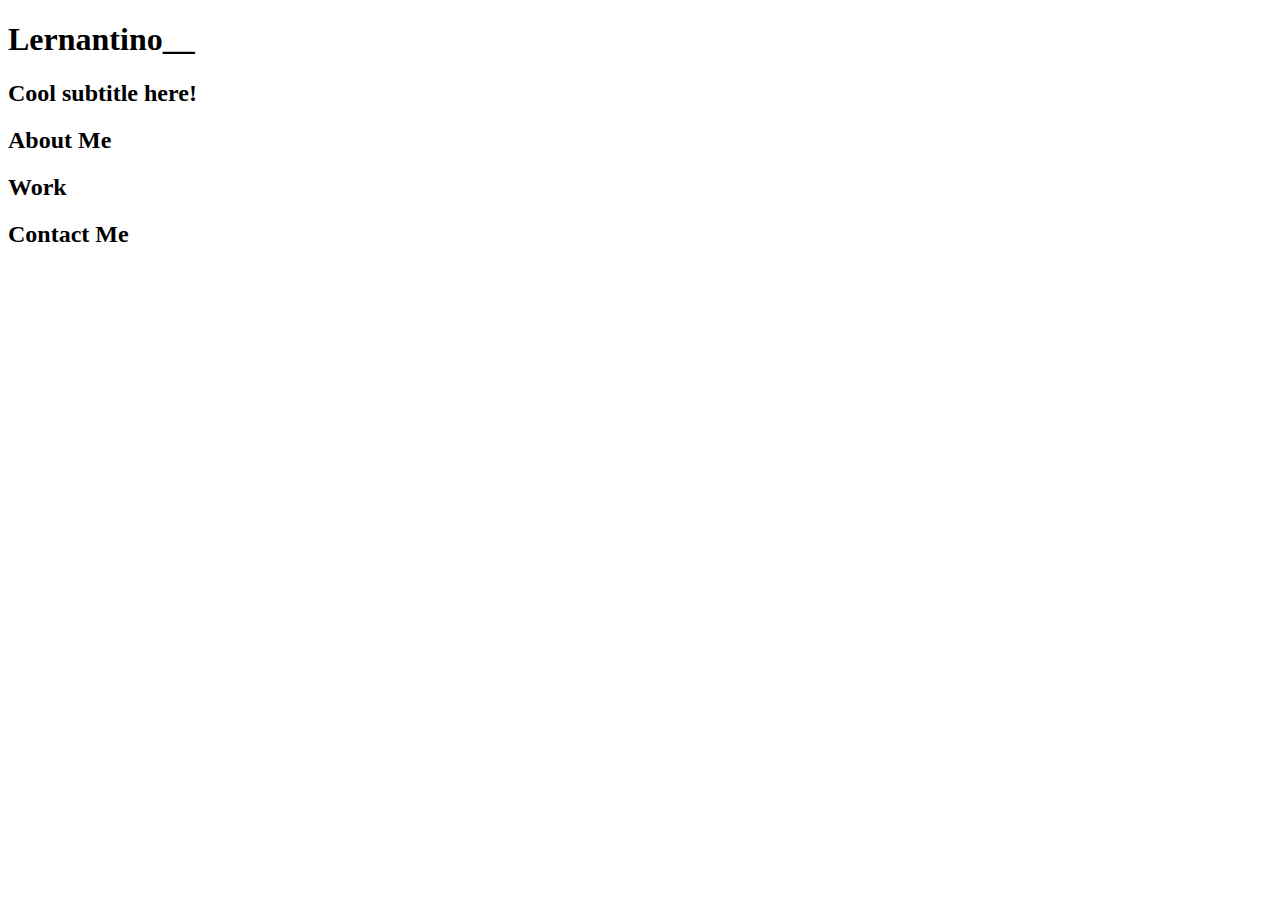
==== index.html @ 0ba69e0a "update1" ====
<!DOCTYPE html>
<html lang="en-gb">
  <head>
    <meta charset="UTF-8" />
    <meta name="viewport" content="width=device-width, initial-scale=1.0" />
    <meta http-equiv="X-UA-Compatible" content="ie=edge" />
    <title>Lernantino // Web Developer</title>
    <link rel="stylesheet" href="./assets/css/style.css" />
  </head>

  <body>
    <!-- main logo / nav -->
    <header>
      <h1>Lernantino__</h1>
      <nav></nav>
    </header>

    <!-- hero banner -->
    <section class="hero-banner">
      <div>
        <h2>Cool subtitle here!</h2>
      </div>
    </section>

    <main class="page-wrapper">
      <!-- about me -->
      <section class="page-section" id="about">
        <h2>About Me</h2>
      </section>

      <!-- portfolio container -->
      <section class="page-section" id="work">
        <h2>Work</h2>
      </section>

      <!-- contact -->
      <section class="page-section contact" id="contact">
        <h2>Contact Me</h2>
      </section>
    </main>
  </body>
</html>
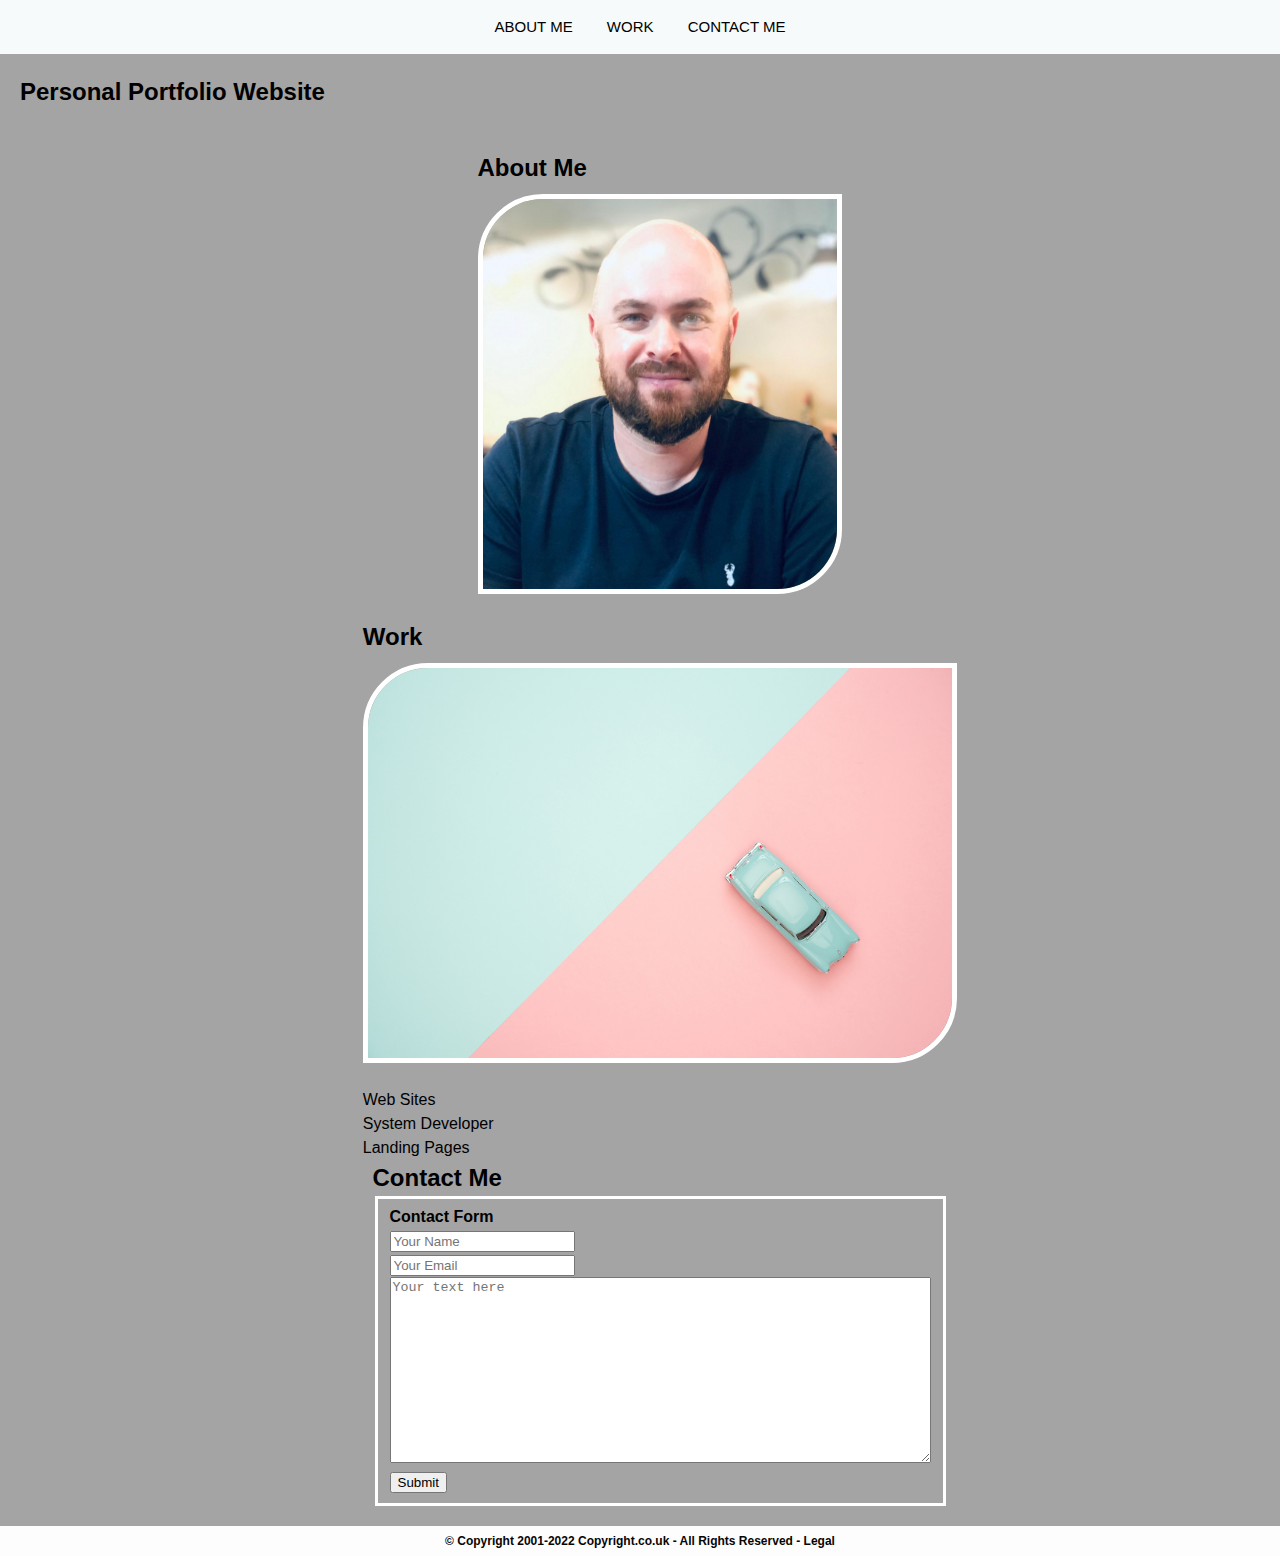
==== commit 0f4fc454: "contact form" ====
--- a/index.html
+++ b/index.html
@@ -4,39 +4,83 @@
     <meta charset="UTF-8" />
     <meta name="viewport" content="width=device-width, initial-scale=1.0" />
     <meta http-equiv="X-UA-Compatible" content="ie=edge" />
-    <title>Lernantino // Web Developer</title>
-    <link rel="stylesheet" href="./assets/css/style.css" />
+    <title>Diego Dagostim - Web Developer</title>
+    <link rel="stylesheet" href="./css/style.css" />
   </head>
 
   <body>
     <!-- main logo / nav -->
     <header>
-      <h1>Lernantino__</h1>
-      <nav></nav>
+      <div class="nav">
+        <nav>
+          <a href="#about">ABOUT ME</a>
+          <a href="#work">WORK</a>
+          <a href="#contact">CONTACT ME</a>
+        </nav>
+      </div>
     </header>
 
     <!-- hero banner -->
-    <section class="hero-banner">
+    <section class="section">
       <div>
-        <h2>Cool subtitle here!</h2>
+        <h2>Personal Portfolio Website</h2>
       </div>
     </section>
 
     <main class="page-wrapper">
       <!-- about me -->
-      <section class="page-section" id="about">
-        <h2>About Me</h2>
+      <section class="hero-banner">
+        <div class="h2" id="about"><h2>About Me</h2></div>
+        <div class="internal">
+          <img src="./images/profile.png" />
+        </div>
       </section>
 
       <!-- portfolio container -->
-      <section class="page-section" id="work">
-        <h2>Work</h2>
+      <section class="hero-banner">
+        <div class="h2" id="work"><h2>Work</h2></div>
+        <div class="internal">
+          <img src="./images/02-portfolio-3.jpg" />
+          <div class="internalDiv">Web Sites</div>
+          <div class="internalDiv">System Developer</div>
+          <div class="internalDiv">Landing Pages</div>
+        </div>
       </section>
 
       <!-- contact -->
-      <section class="page-section contact" id="contact">
-        <h2>Contact Me</h2>
+      <section class="hero-banner">
+        <div class="h2" id="contact"><h2>Contact Me</h2></div>
+        <div class="internal">
+          <fieldset class="fieldset">
+            <h4>Contact Form</h4>
+            <input
+              type="text"
+              placeholder="Your Name"
+              class="name"
+              required
+            /><br />
+            <input
+              type="text"
+              placeholder="Your Email"
+              class="email"
+              required
+            /><br />
+            <textarea
+              placeholder="Your text here"
+              rows="12"
+              cols="65"
+              required
+            ></textarea
+            ><br />
+            <button type="submit">Submit</button>
+          </fieldset>
+        </div>
       </section>
     </main>
+    <footer>
+      <h4>
+        © Copyright 2001-2022 Copyright.co.uk - All Rights Reserved - Legal
+      </h4>
+    </footer>
   </body>
 </html>
--- a/css/style.css
+++ b/css/style.css
@@ -0,0 +1,101 @@
+* {
+  box-sizing: border-box;
+}
+
+body {
+  margin: 0;
+  padding: 0;
+  font-family: "Trebuchet MS", "Lucida Sans Unicode", "Lucida Grande",
+    "Lucida Sans", Arial, sans-serif;
+  line-height: 1.5;
+  background-color: rgb(164, 164, 164);
+}
+
+h1,
+h2,
+h3,
+h4,
+h5,
+h6 {
+  margin: 0;
+}
+
+p {
+  margin: 0;
+}
+
+.section {
+  display: flex;
+  padding: 20px;
+}
+
+.nav {
+  display: inline-flex;
+  justify-content: center;
+  background-color: rgb(247, 250, 250);
+  outline: none;
+  width: 100%;
+  height: 54px;
+  font-size: 15px;
+  align-items: center;
+  justify-content: center;
+}
+
+.nav a {
+  display: inline-block;
+  padding: 15px;
+  font-size: 15px;
+  text-decoration: none;
+  color: rgb(0, 0, 0);
+  transition: color 0.3s ease-in-out, box-shadow 0.3s ease-in-out;
+}
+
+.nav a:hover {
+  box-shadow: inset 145px 0 0 0 #3d33a4;
+  color: rgb(255, 255, 255);
+}
+
+.page-wrapper {
+  display: flex;
+  flex-direction: column;
+  align-items: center;
+  margin-top: 20px;
+  margin-left: 40px;
+}
+
+.internal img {
+  margin-top: 8px;
+  margin-bottom: 25px;
+  display: block;
+  align-items: center;
+  width: auto;
+  height: 400px;
+  border: white solid 5px;
+  border-radius: 65px 0 65px 0;
+}
+
+footer {
+  display: flex;
+  justify-content: center;
+  align-items: center;
+  margin-top: 20px;
+  align-content: center;
+  background-color: rgb(253, 253, 253);
+  color: rgb(8, 5, 5);
+  height: 30px;
+  width: 100%;
+  font-size: 12px;
+}
+
+.fieldset {
+  display: block;
+  align-items: center;
+  justify-content: center;
+  border: white solid 3px;
+  width: 400px;
+  height: 310px;
+  margin: none;
+}
+
+.internalDiv {
+}
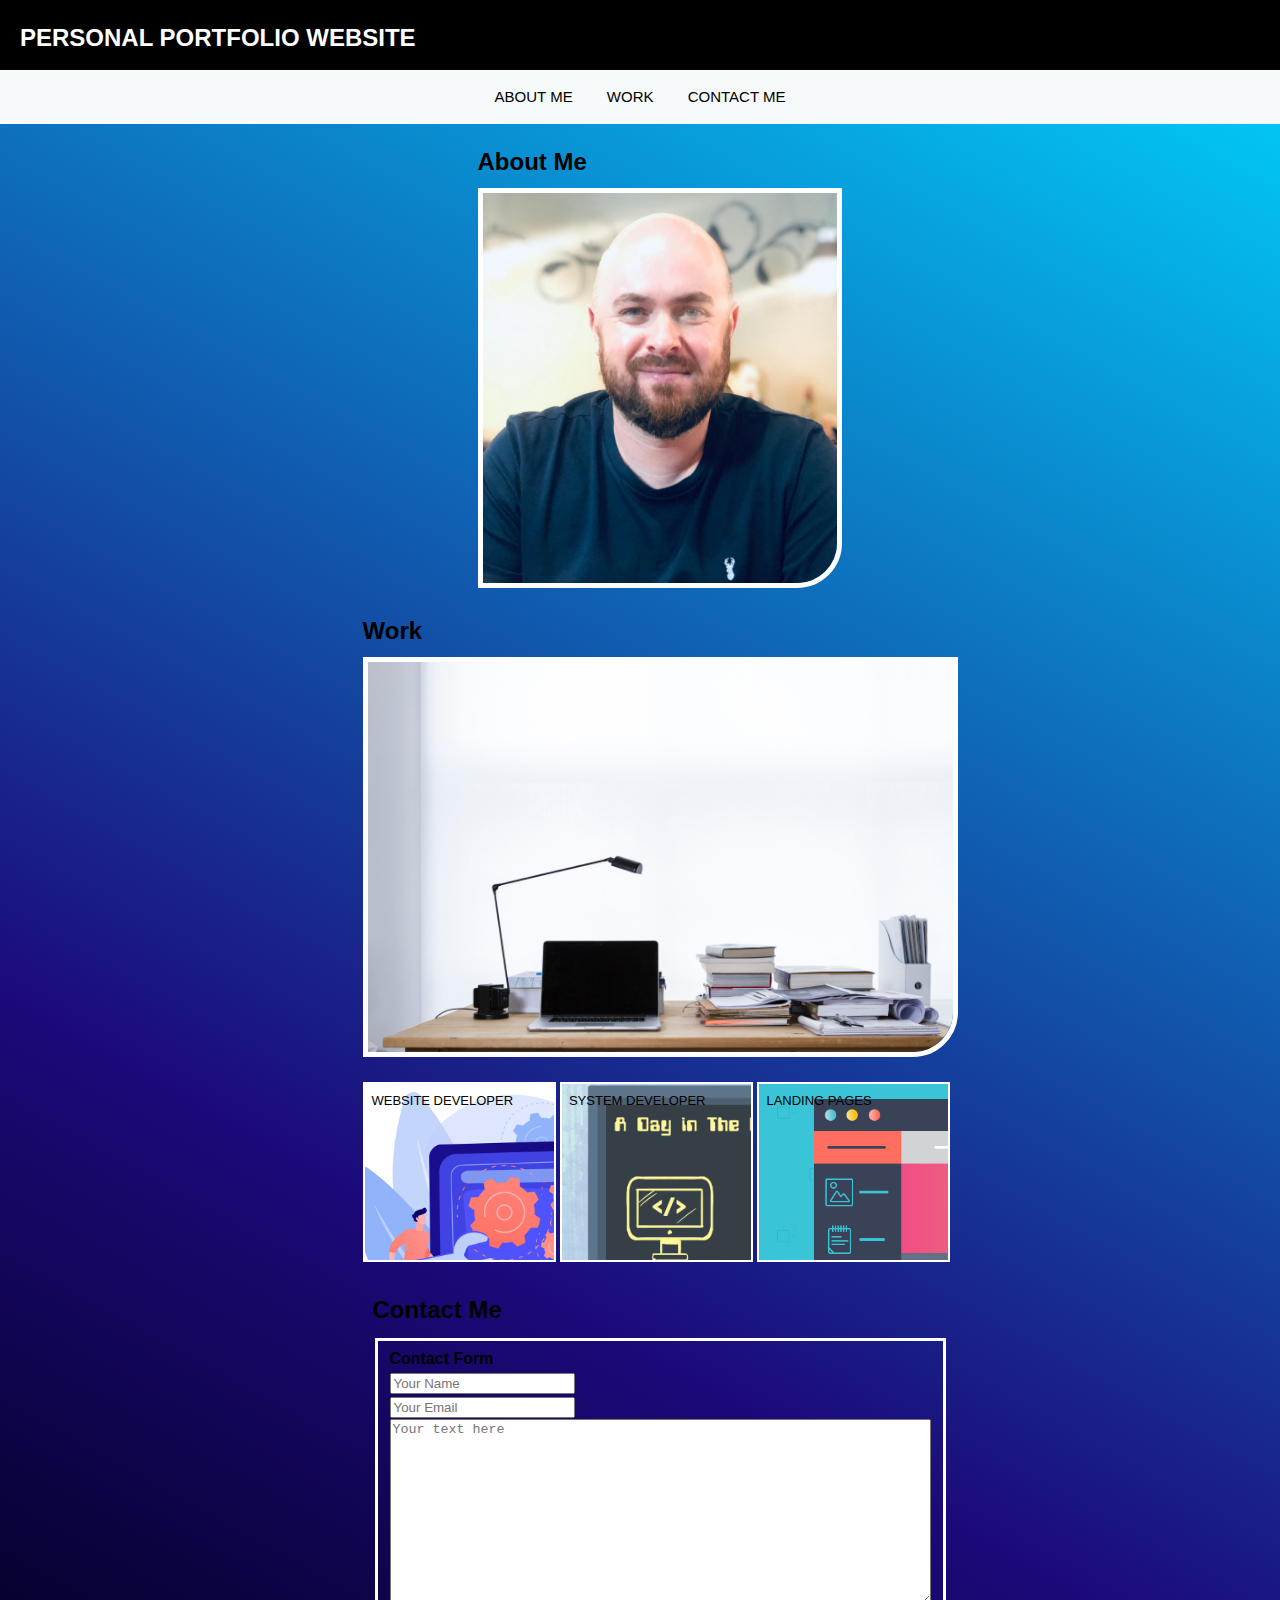
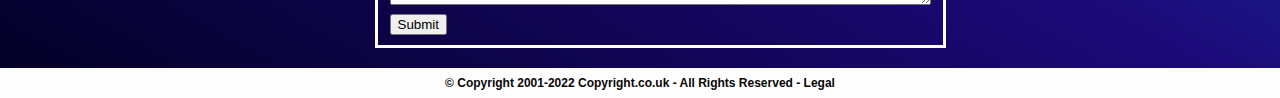
==== commit efe7bda1: "desing update" ====
--- a/index.html
+++ b/index.html
@@ -11,21 +11,21 @@
   <body>
     <!-- main logo / nav -->
     <header>
-      <div class="nav">
-        <nav>
-          <a href="#about">ABOUT ME</a>
-          <a href="#work">WORK</a>
-          <a href="#contact">CONTACT ME</a>
-        </nav>
-      </div>
+      <section class="section">
+        <div>
+          <h2>PERSONAL PORTFOLIO WEBSITE</h2>
+        </div>
+      </section>
     </header>
 
     <!-- hero banner -->
-    <section class="section">
-      <div>
-        <h2>Personal Portfolio Website</h2>
-      </div>
-    </section>
+    <div class="nav">
+      <nav>
+        <a href="#about">ABOUT ME</a>
+        <a href="#work">WORK</a>
+        <a href="#contact">CONTACT ME</a>
+      </nav>
+    </div>
 
     <main class="page-wrapper">
       <!-- about me -->
@@ -37,13 +37,13 @@
       </section>
 
       <!-- portfolio container -->
-      <section class="hero-banner">
+      <section class="about-banner">
         <div class="h2" id="work"><h2>Work</h2></div>
         <div class="internal">
           <img src="./images/02-portfolio-3.jpg" />
-          <div class="internalDiv">Web Sites</div>
-          <div class="internalDiv">System Developer</div>
-          <div class="internalDiv">Landing Pages</div>
+          <div class="internalDiv1">WEBSITE DEVELOPER</div>
+          <div class="internalDiv2">SYSTEM DEVELOPER</div>
+          <div class="internalDiv3">LANDING PAGES</div>
         </div>
       </section>
 
@@ -69,7 +69,6 @@
               placeholder="Your text here"
               rows="12"
               cols="65"
-              required
             ></textarea
             ><br />
             <button type="submit">Submit</button>
--- a/css/style.css
+++ b/css/style.css
@@ -8,7 +8,13 @@
   font-family: "Trebuchet MS", "Lucida Sans Unicode", "Lucida Grande",
     "Lucida Sans", Arial, sans-serif;
   line-height: 1.5;
-  background-color: rgb(164, 164, 164);
+  background: rgb(2, 0, 36);
+  background: linear-gradient(
+    29deg,
+    rgba(2, 0, 36, 1) 0%,
+    rgba(28, 9, 121, 1) 29%,
+    rgba(0, 212, 255, 1) 100%
+  );
 }
 
 h1,
@@ -27,6 +33,9 @@
 .section {
   display: flex;
   padding: 20px;
+  background-color: black;
+  color: white;
+  height: 70px;
 }
 
 .nav {
@@ -55,6 +64,56 @@
   color: rgb(255, 255, 255);
 }
 
+.internalDiv1,
+.internalDiv2,
+.internalDiv3 {
+  display: inline-flex;
+  flex-direction: row;
+  width: 193px;
+  height: 180px;
+  border: rgb(255, 255, 255) solid 2px;
+  margin-bottom: 30px;
+  font-size: 13px;
+  border-radius: 0;
+  padding: 7px;
+}
+
+.internalDiv1:hover,
+.internalDiv2:hover,
+.internalDiv3:hover {
+  display: inline-flex;
+  flex-direction: row;
+  width: 193px;
+  height: 180px;
+  border: rgb(255, 255, 255) solid 2px;
+  margin-bottom: 30px;
+  font-size: 13px;
+  text-decoration: overline;
+  border-radius: 20px 20px 20px 20px;
+  padding: 7px;
+}
+
+.internalDiv1 {
+  background-image: url(/images/webdev.png);
+  background-repeat: no-repeat;
+  width: 193px;
+  height: 180px;
+}
+
+.internalDiv2 {
+  background-image: url(/images/sysdev.png);
+  background-repeat: no-repeat;
+  width: 193px;
+  height: 180px;
+}
+
+.internalDiv3 {
+  background-image: url(/images/landing.png);
+  background-repeat: no-repeat;
+  width: 193px;
+  height: 180px;
+}
+
 .page-wrapper {
   display: flex;
   flex-direction: column;
@@ -71,7 +130,17 @@
   width: auto;
   height: 400px;
   border: white solid 5px;
-  border-radius: 65px 0 65px 0;
+  border-radius: 0px 0 45px 0;
+}
+
+.fieldset {
+  display: block;
+  align-items: center;
+  justify-content: center;
+  border: white solid 3px;
+  width: 400px;
+  height: 310px;
+  margin-top: 10px;
 }
 
 footer {
@@ -86,16 +155,3 @@
   width: 100%;
   font-size: 12px;
 }
-
-.fieldset {
-  display: block;
-  align-items: center;
-  justify-content: center;
-  border: white solid 3px;
-  width: 400px;
-  height: 310px;
-  margin: none;
-}
-
-.internalDiv {
-}
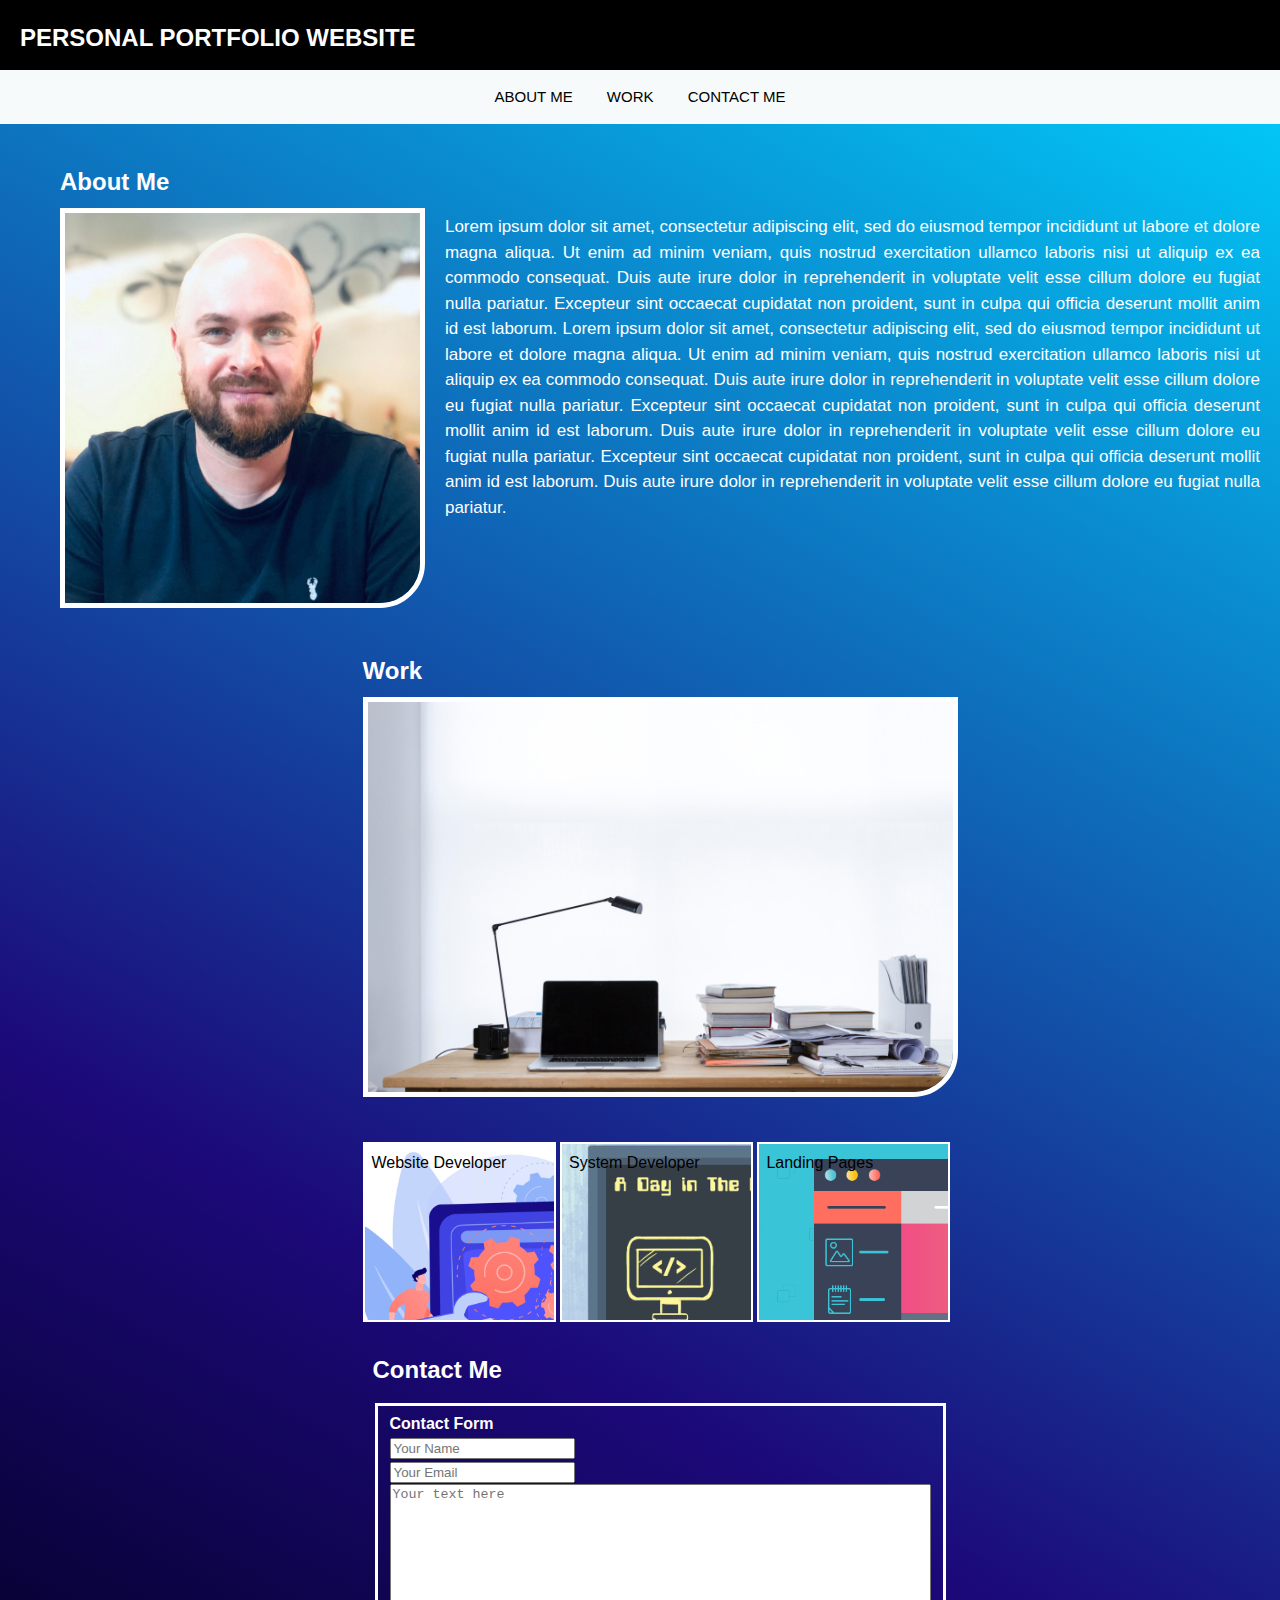
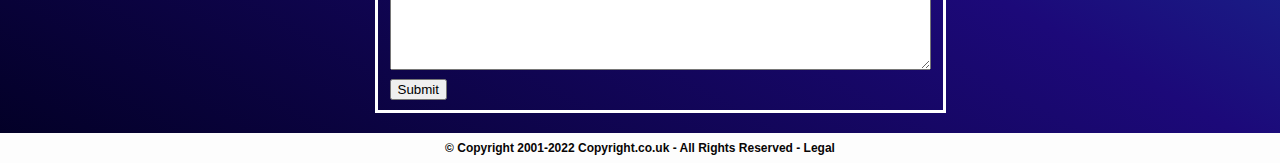
==== commit 48ba5826: "about me aupdate" ====
--- a/index.html
+++ b/index.html
@@ -29,21 +29,46 @@
 
     <main class="page-wrapper">
       <!-- about me -->
-      <section class="hero-banner">
-        <div class="h2" id="about"><h2>About Me</h2></div>
-        <div class="internal">
-          <img src="./images/profile.png" />
+      <section>
+        <div class="about">
+          <div class="internal">
+            <h2>About Me</h2>
+            <img src="./images/profile.png" />
+          </div>
+          <div class="internal">
+            <p>
+              Lorem ipsum dolor sit amet, consectetur adipiscing elit, sed do
+              eiusmod tempor incididunt ut labore et dolore magna aliqua. Ut
+              enim ad minim veniam, quis nostrud exercitation ullamco laboris
+              nisi ut aliquip ex ea commodo consequat. Duis aute irure dolor in
+              reprehenderit in voluptate velit esse cillum dolore eu fugiat
+              nulla pariatur. Excepteur sint occaecat cupidatat non proident,
+              sunt in culpa qui officia deserunt mollit anim id est laborum.
+              Lorem ipsum dolor sit amet, consectetur adipiscing elit, sed do
+              eiusmod tempor incididunt ut labore et dolore magna aliqua. Ut
+              enim ad minim veniam, quis nostrud exercitation ullamco laboris
+              nisi ut aliquip ex ea commodo consequat. Duis aute irure dolor in
+              reprehenderit in voluptate velit esse cillum dolore eu fugiat
+              nulla pariatur. Excepteur sint occaecat cupidatat non proident,
+              sunt in culpa qui officia deserunt mollit anim id est laborum.
+              Duis aute irure dolor in reprehenderit in voluptate velit esse
+              cillum dolore eu fugiat nulla pariatur. Excepteur sint occaecat
+              cupidatat non proident, sunt in culpa qui officia deserunt mollit
+              anim id est laborum. Duis aute irure dolor in reprehenderit in
+              voluptate velit esse cillum dolore eu fugiat nulla pariatur.
+            </p>
+          </div>
         </div>
       </section>
 
       <!-- portfolio container -->
-      <section class="about-banner">
+      <section class="work-banner">
         <div class="h2" id="work"><h2>Work</h2></div>
         <div class="internal">
           <img src="./images/02-portfolio-3.jpg" />
-          <div class="internalDiv1">WEBSITE DEVELOPER</div>
-          <div class="internalDiv2">SYSTEM DEVELOPER</div>
-          <div class="internalDiv3">LANDING PAGES</div>
+          <div class="internalDiv1">Website Developer</div>
+          <div class="internalDiv2">System Developer</div>
+          <div class="internalDiv3">Landing Pages</div>
         </div>
       </section>
 
--- a/css/style.css
+++ b/css/style.css
@@ -15,6 +15,7 @@
     rgba(28, 9, 121, 1) 29%,
     rgba(0, 212, 255, 1) 100%
   );
+  color: white;
 }
 
 h1,
@@ -60,8 +61,23 @@
 }
 
 .nav a:hover {
-  box-shadow: inset 145px 0 0 0 #3d33a4;
+  box-shadow: inset 145px 0 0 0 #3857d6;
   color: rgb(255, 255, 255);
+}
+
+.about {
+  display: inline-flex;
+  flex-direction: row;
+  padding: 20px;
+}
+
+.internal > p {
+  display: block;
+  margin-left: 20px;
+  margin-top: 50px;
+  font-size: 17px;
+  text-align: justify;
+  text
 }
 
 .internalDiv1,
@@ -73,9 +89,11 @@
   height: 180px;
   border: rgb(255, 255, 255) solid 2px;
   margin-bottom: 30px;
-  font-size: 13px;
+  font-size: 16px;
   border-radius: 0;
   padding: 7px;
+  margin-top: 20px;
+  color: black;
 }
 
 .internalDiv1:hover,
@@ -87,10 +105,13 @@
   height: 180px;
   border: rgb(255, 255, 255) solid 2px;
   margin-bottom: 30px;
-  font-size: 13px;
+  font-size: 28px;
   text-decoration: overline;
   border-radius: 20px 20px 20px 20px;
   padding: 7px;
+  margin-top: 20px;
+  cursor: pointer;
+  color: black;
 }
 
 .internalDiv1 {
@@ -140,7 +161,7 @@
   border: white solid 3px;
   width: 400px;
   height: 310px;
-  margin-top: 10px;
+  margin-top: 15px;
 }
 
 footer {
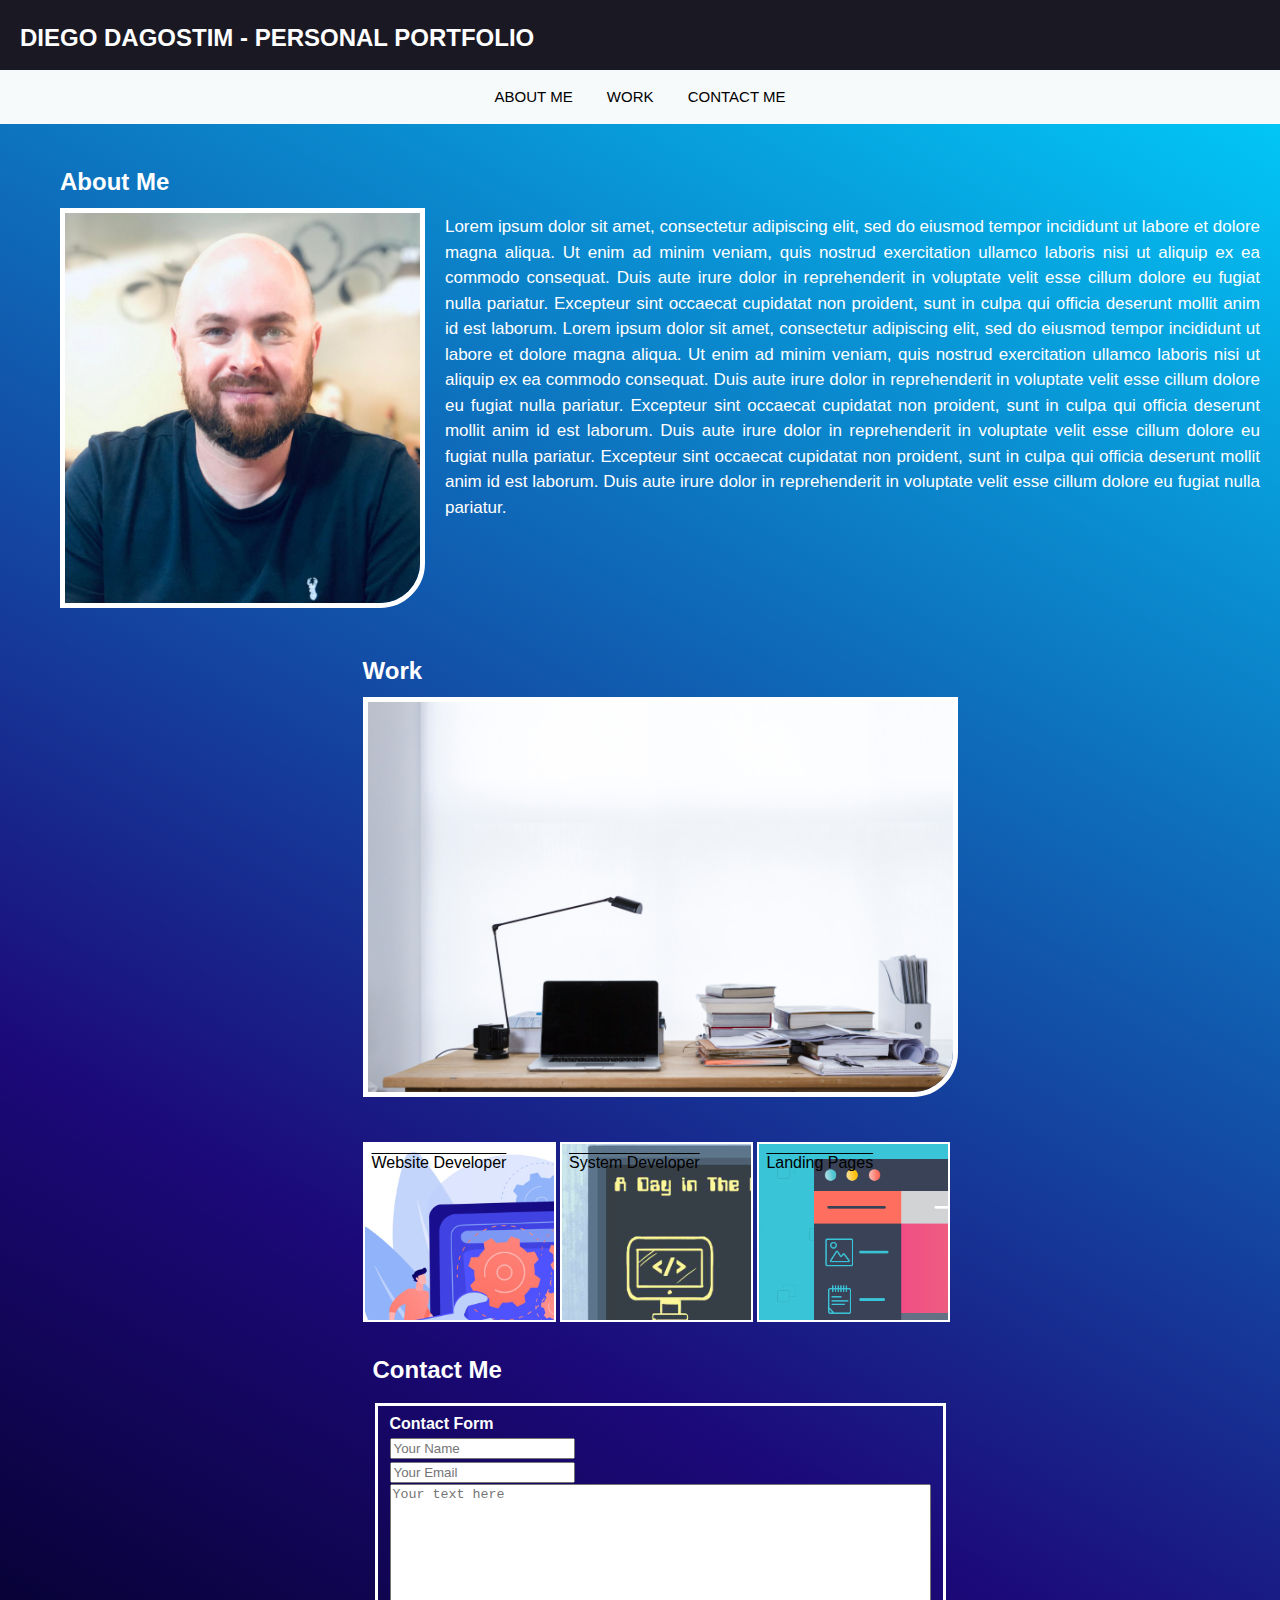
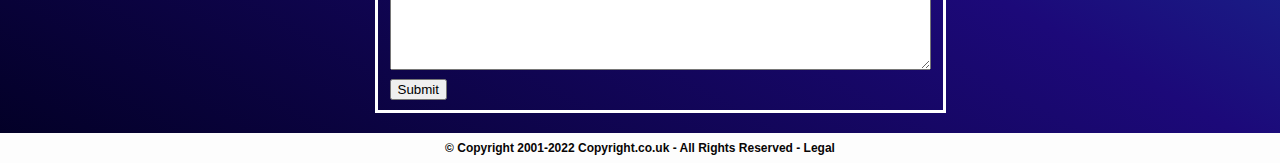
==== commit 1d49c5b0: "header aupdate" ====
--- a/index.html
+++ b/index.html
@@ -13,7 +13,7 @@
     <header>
       <section class="section">
         <div>
-          <h2>PERSONAL PORTFOLIO WEBSITE</h2>
+          <h2>DIEGO DAGOSTIM - PERSONAL PORTFOLIO</h2>
         </div>
       </section>
     </header>
@@ -66,9 +66,21 @@
         <div class="h2" id="work"><h2>Work</h2></div>
         <div class="internal">
           <img src="./images/02-portfolio-3.jpg" />
-          <div class="internalDiv1">Website Developer</div>
-          <div class="internalDiv2">System Developer</div>
-          <div class="internalDiv3">Landing Pages</div>
+          <div class="internalDiv1">
+            <a
+              href="https://diegodagostim.github.io/challenge1/"
+              target="_blank"
+              >Website Developer</a
+            >
+          </div>
+          <div class="internalDiv2">
+            <a href="https://diegodagostim.com/" target="_blank"
+              >System Developer</a
+            >
+          </div>
+          <div class="internalDiv3">
+            <a href="https://www.calm.com/" target="_blank">Landing Pages</a>
+          </div>
         </div>
       </section>
 
--- a/css/style.css
+++ b/css/style.css
@@ -31,10 +31,15 @@
   margin: 0;
 }
 
+a {
+  color: rgb(0, 0, 0);
+  text-decoration: overline;
+}
+
 .section {
   display: flex;
   padding: 20px;
-  background-color: black;
+  background-color: rgb(26, 24, 35);
   color: white;
   height: 70px;
 }
@@ -79,6 +84,7 @@
   text-align: justify;
   text
 }
+
 
 .internalDiv1,
 .internalDiv2,
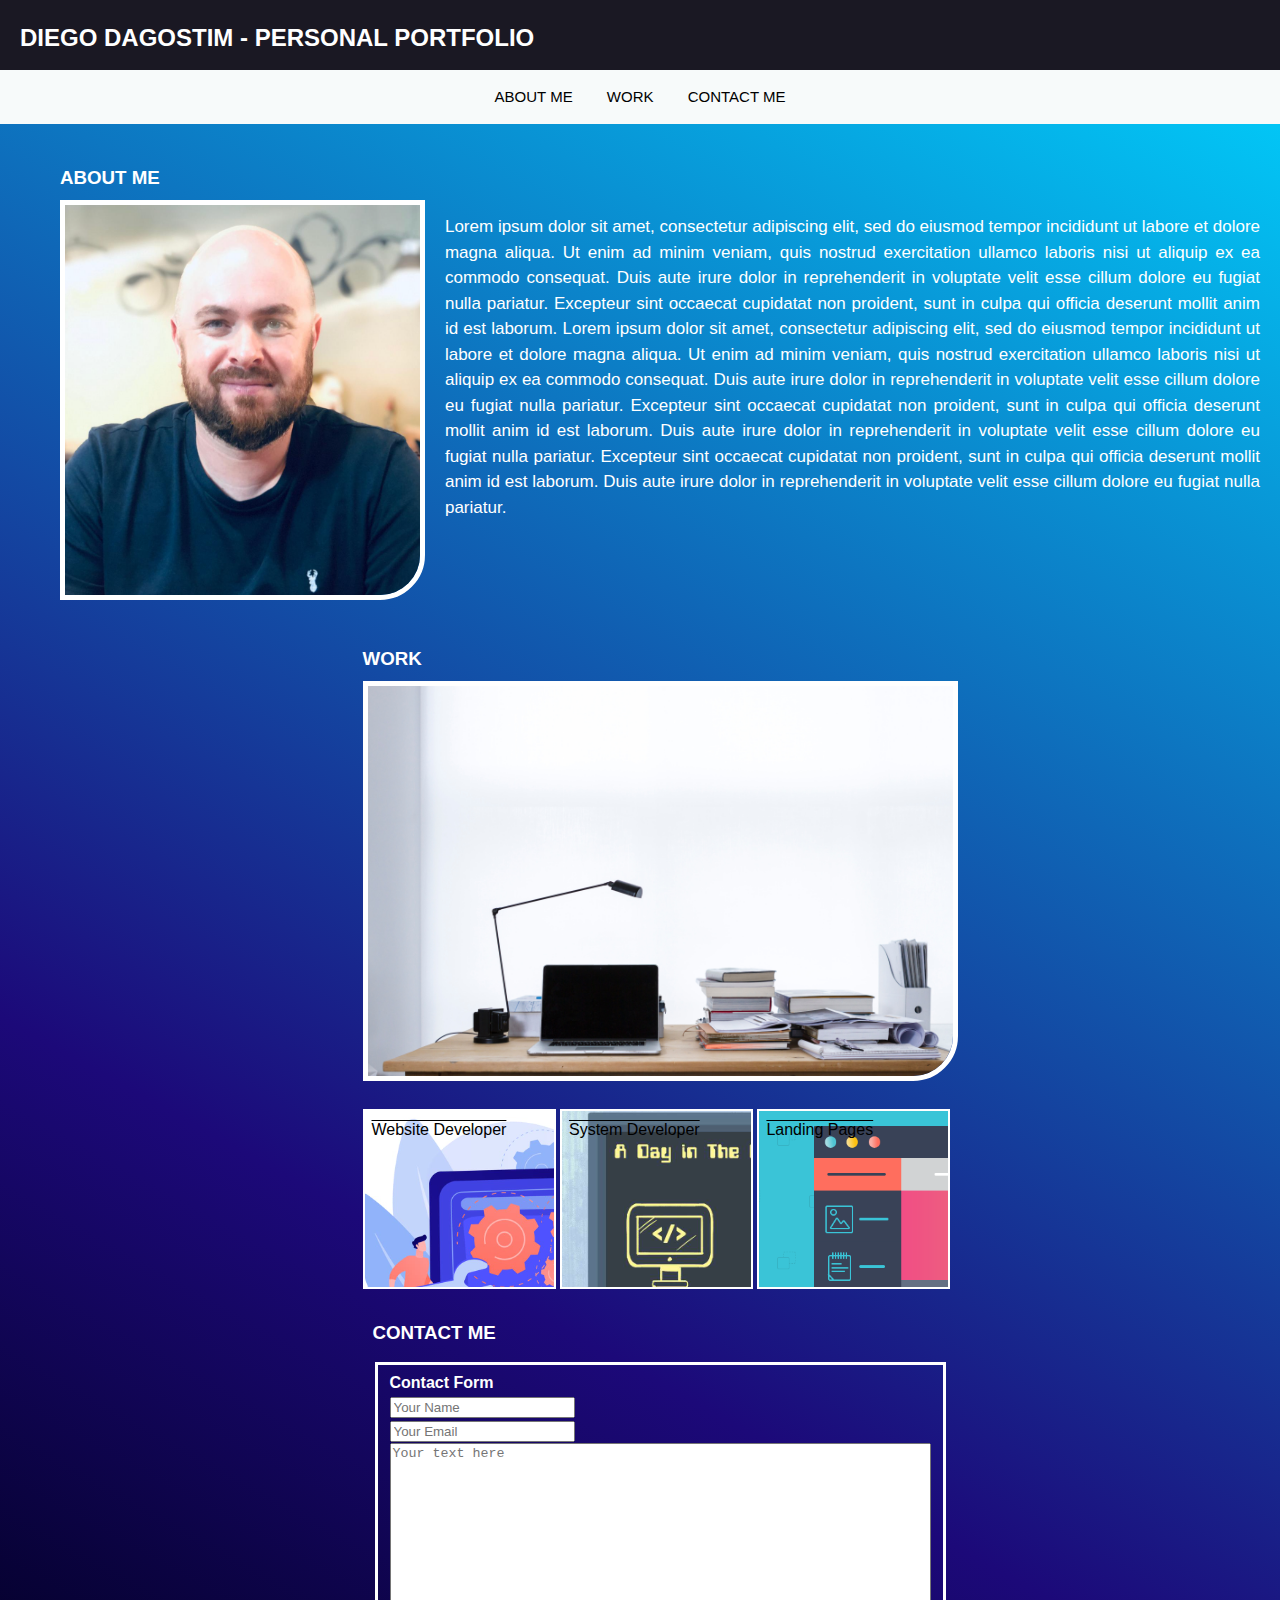
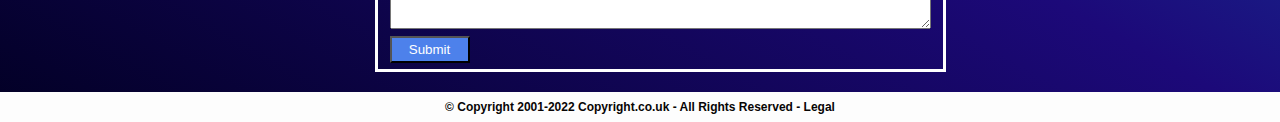
==== commit ee9e6814: "font update" ====
--- a/index.html
+++ b/index.html
@@ -32,7 +32,7 @@
       <section>
         <div class="about">
           <div class="internal">
-            <h2>About Me</h2>
+            <h3>ABOUT ME</h3>
             <img src="./images/profile.png" />
           </div>
           <div class="internal">
@@ -63,7 +63,7 @@
 
       <!-- portfolio container -->
       <section class="work-banner">
-        <div class="h2" id="work"><h2>Work</h2></div>
+        <div class="h2" id="work"><h3>WORK</h3></div>
         <div class="internal">
           <img src="./images/02-portfolio-3.jpg" />
           <div class="internalDiv1">
@@ -79,14 +79,14 @@
             >
           </div>
           <div class="internalDiv3">
-            <a href="https://www.calm.com/" target="_blank">Landing Pages</a>
+            <a href="./landing.html" target="_blank">Landing Pages</a>
           </div>
         </div>
       </section>
 
       <!-- contact -->
       <section class="hero-banner">
-        <div class="h2" id="contact"><h2>Contact Me</h2></div>
+        <div class="h2" id="contact"><h3>CONTACT ME</h3></div>
         <div class="internal">
           <fieldset class="fieldset">
             <h4>Contact Form</h4>
--- a/css/style.css
+++ b/css/style.css
@@ -98,7 +98,7 @@
   font-size: 16px;
   border-radius: 0;
   padding: 7px;
-  margin-top: 20px;
+  margin-top: 3px;
   color: black;
 }
 
@@ -115,7 +115,7 @@
   text-decoration: overline;
   border-radius: 20px 20px 20px 20px;
   padding: 7px;
-  margin-top: 20px;
+  margin-top: 3px;
   cursor: pointer;
   color: black;
 }
@@ -182,3 +182,11 @@
   width: 100%;
   font-size: 12px;
 }
+
+
+button {
+  background-color: rgb(77, 129, 235);
+  color: white;
+  width: 80px;
+  height: 27px;
+}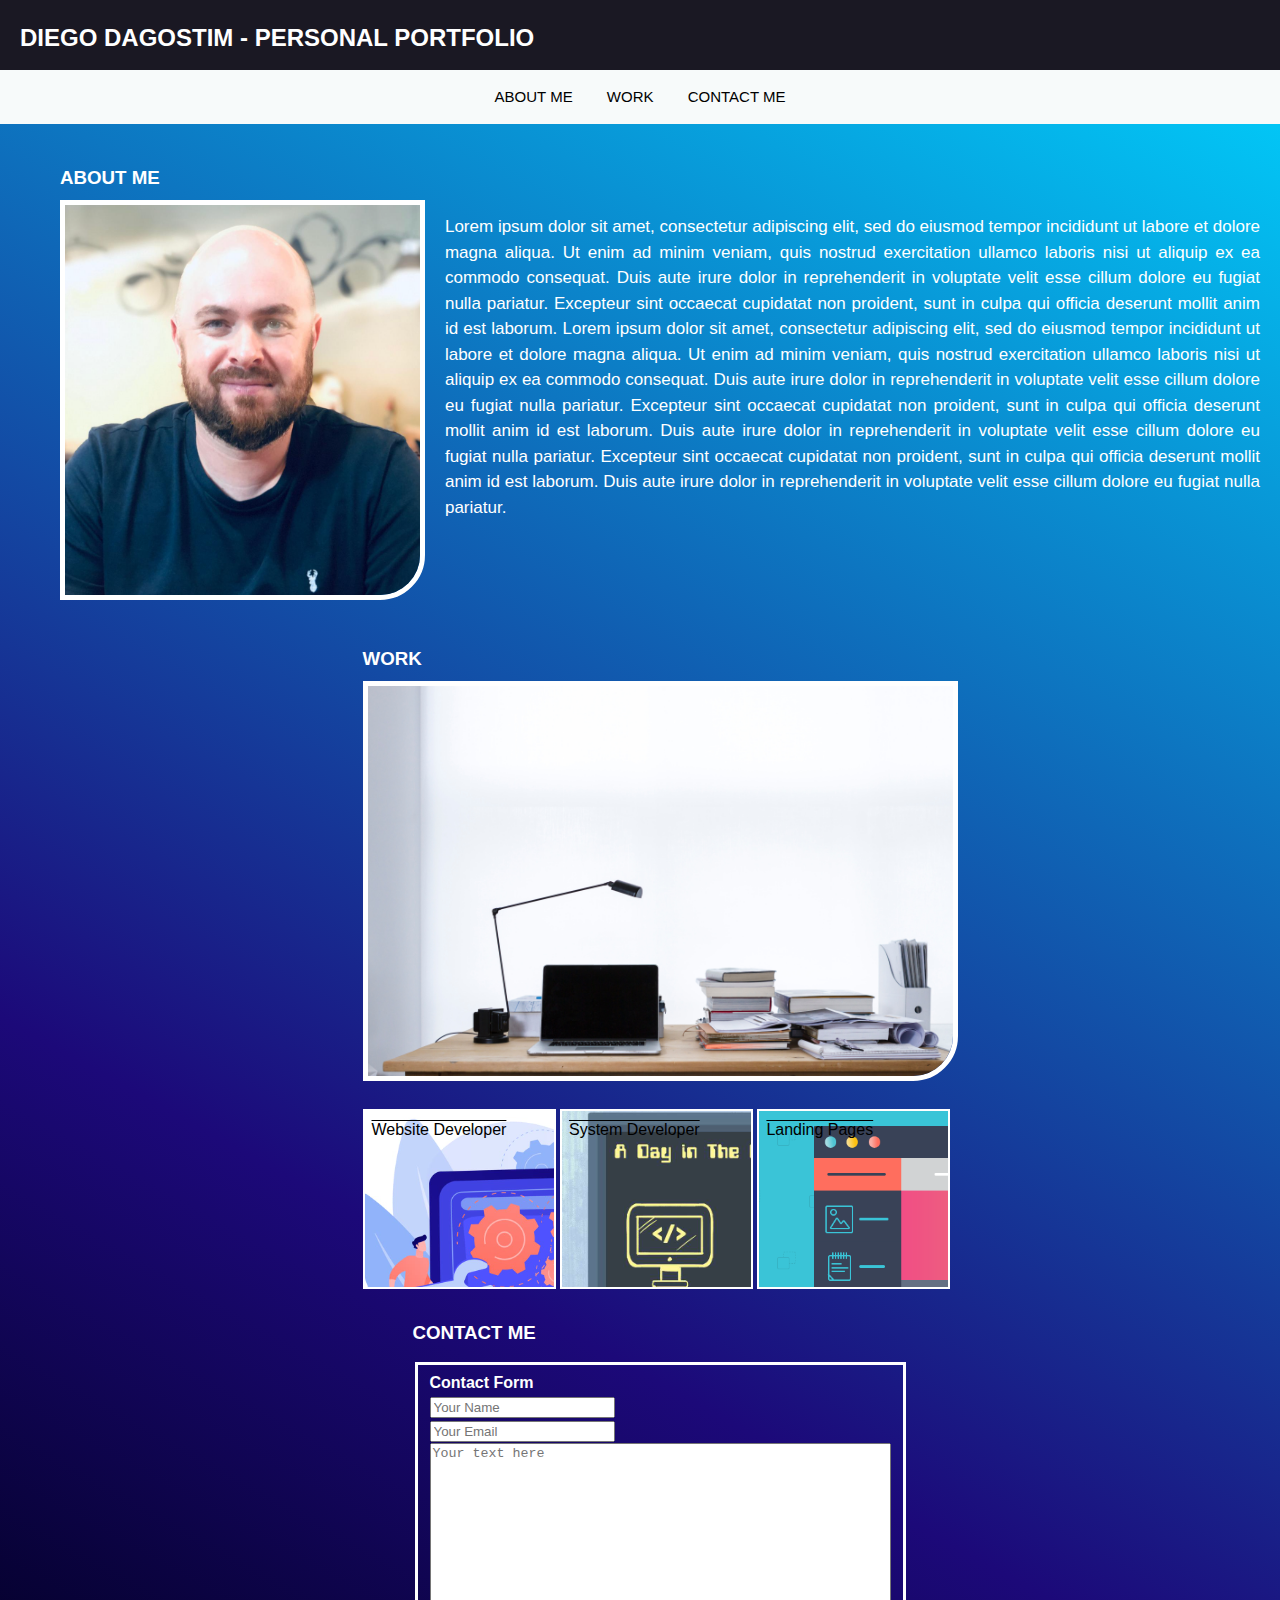
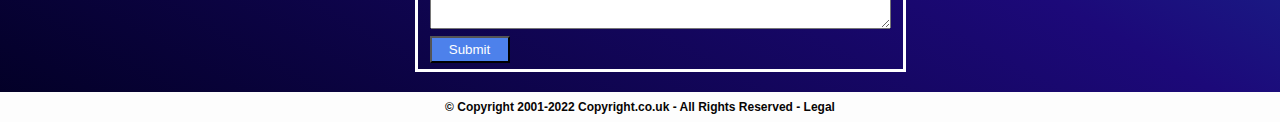
==== commit 5f7e4a09: "media queries" ====
--- a/index.html
+++ b/index.html
@@ -30,7 +30,7 @@
     <main class="page-wrapper">
       <!-- about me -->
       <section>
-        <div class="about">
+        <div class="about" id="about">
           <div class="internal">
             <h3>ABOUT ME</h3>
             <img src="./images/profile.png" />
@@ -105,7 +105,7 @@
             <textarea
               placeholder="Your text here"
               rows="12"
-              cols="65"
+              cols="55"
             ></textarea
             ><br />
             <button type="submit">Submit</button>
--- a/css/style.css
+++ b/css/style.css
@@ -189,4 +189,84 @@
   color: white;
   width: 80px;
   height: 27px;
+}
+
+@media only screen and (max-width: 600px) {
+  body {
+    background: rgb(2, 0, 36);
+ }
+
+.internalDiv1,
+.internalDiv2,
+.internalDiv3 {
+  display: flex;
+  flex-direction: column;
+  align-items: center;
+  justify-content: center;
+  width: 250px;
+  height: 250px;
+  border: rgb(255, 255, 255) solid 2px;
+  margin-bottom: 30px;
+  font-size: 16px;
+  border-radius: 0;
+  padding: 7px;
+  margin-top: 3px;
+  color: black;
+}
+
+.internalDiv1:hover,
+.internalDiv2:hover,
+.internalDiv3:hover {
+  display: inline-flex;
+  flex-direction: row;
+  width: 250px;
+  height: 250px;
+  border: rgb(255, 255, 255) solid 2px;
+  margin-bottom: 30px;
+  font-size: 28px;
+  text-decoration: overline;
+  border-radius: 20px 20px 20px 20px;
+  padding: 7px;
+  margin-top: 3px;
+  cursor: pointer;
+  color: black;
+}
+
+.about {
+  display: flex;
+  flex-direction: column;
+  padding: 20px;
+}
+.section {
+  display: flex;
+  padding: 10px;
+  background-color: rgb(26, 24, 35);
+  color: white;
+  height: 60px;
+}
+
+.internal img {
+  margin-top: 8px;
+  margin-bottom: 25px;
+  display: block;
+  align-items: center;
+  width: auto;
+  height: 280px;
+  border: white solid 5px;
+  border-radius: 0px 0 45px 0;
+}
+
+.hero-banner {
+  margin-right: 400px;
+  width: auto;
+  height: auto;
+  margin-left: 420px;
+}
+
+.section {
+  display: flex;
+  align-items: center;
+  justify-content: center;
+}
+
 }